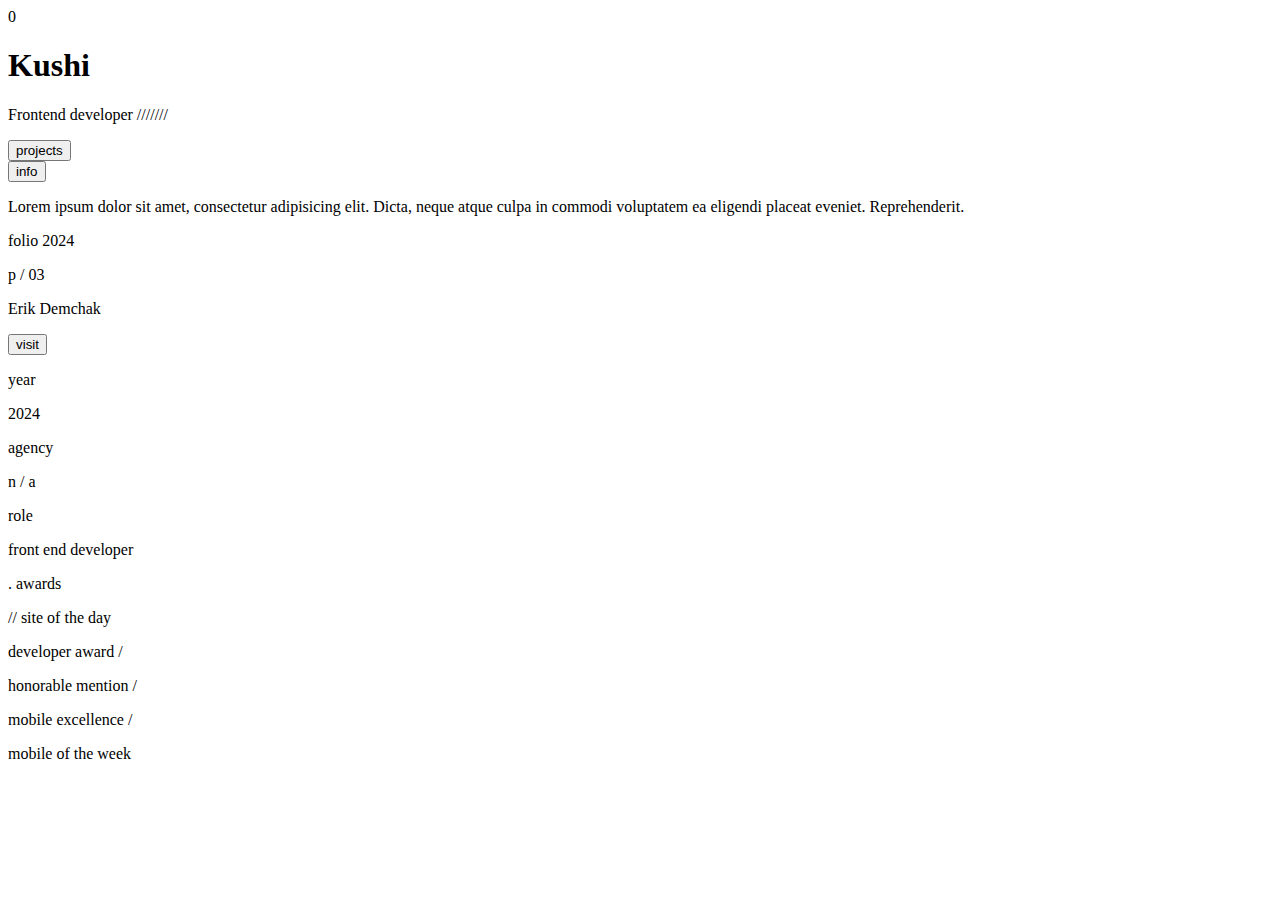
==== index.html @ 0a761c30 "add: html base" ====
<!DOCTYPE html>
<html lang="en">
  <head>
    <meta charset="UTF-8" />
    <meta name="viewport" content="width=device-width, initial-scale=1.0" />
    <title>Document</title>
    <link rel="stylesheet" href="/style.css" />
    <script src="/main.js"></script>
  </head>
  <body>
    <div class="loader">
      <div class="counter">0</div>
    </div>
    <nav>
      <div class="logo-container">
        <div class="logo">
          <h1>Kushi</h1>
        </div>
        <div class="logo-name"><p>Frontend developer ///////</p></div>
      </div>
      <div class="nav-buttons">
        <div class="btn"><button>projects</button></div>
        <div class="btn"><button>info</button></div>
      </div>
    </nav>
    <div class="sub-nav">
      <p class="intro">
        Lorem ipsum dolor sit amet, consectetur adipisicing elit. Dicta, neque
        atque culpa in commodi voluptatem ea eligendi placeat eveniet.
        Reprehenderit.
      </p>
      <p class="primary">folio 2024</p>
    </div>
    <div class="hero-img">
      <div class="mask"></div>
      <div class="mask"></div>
      <div class="mask"></div>
      <div class="mask"></div>
      <div class="mask"></div>
      <div class="mask"></div>
      <div class="mask"></div>
      <div class="mask"></div>
      <div class="mask"></div>
      <div class="mask"></div>
    </div>

    <footer>
      <div class="slide-copy">
        <div class="slide-index"><p>p / 03</p></div>
        <div class="slide-name"><p>Erik Demchak</p></div>
        <button>visit</button>
      </div>
      <div class="slide-info">
        <div class="year">
          <p>year</p>
          <p>2024</p>
        </div>
        <div class="agency">
          <p>agency</p>
          <p>n / a</p>
        </div>
        <div class="role">
          <p>role</p>
          <p>front end developer</p>
        </div>
        <div class="awards">
            <!-- TODO: replace with centered dot -->
          <p><span>.</span> awards</p> 
          <p>// site of the day</p>
          <p>developer award /</p>
          <p>honorable mention /</p>
          <p>mobile excellence /</p>
          <p>mobile of the week</p>
        </div>
      </div>
    </footer>
  </body>
</html>
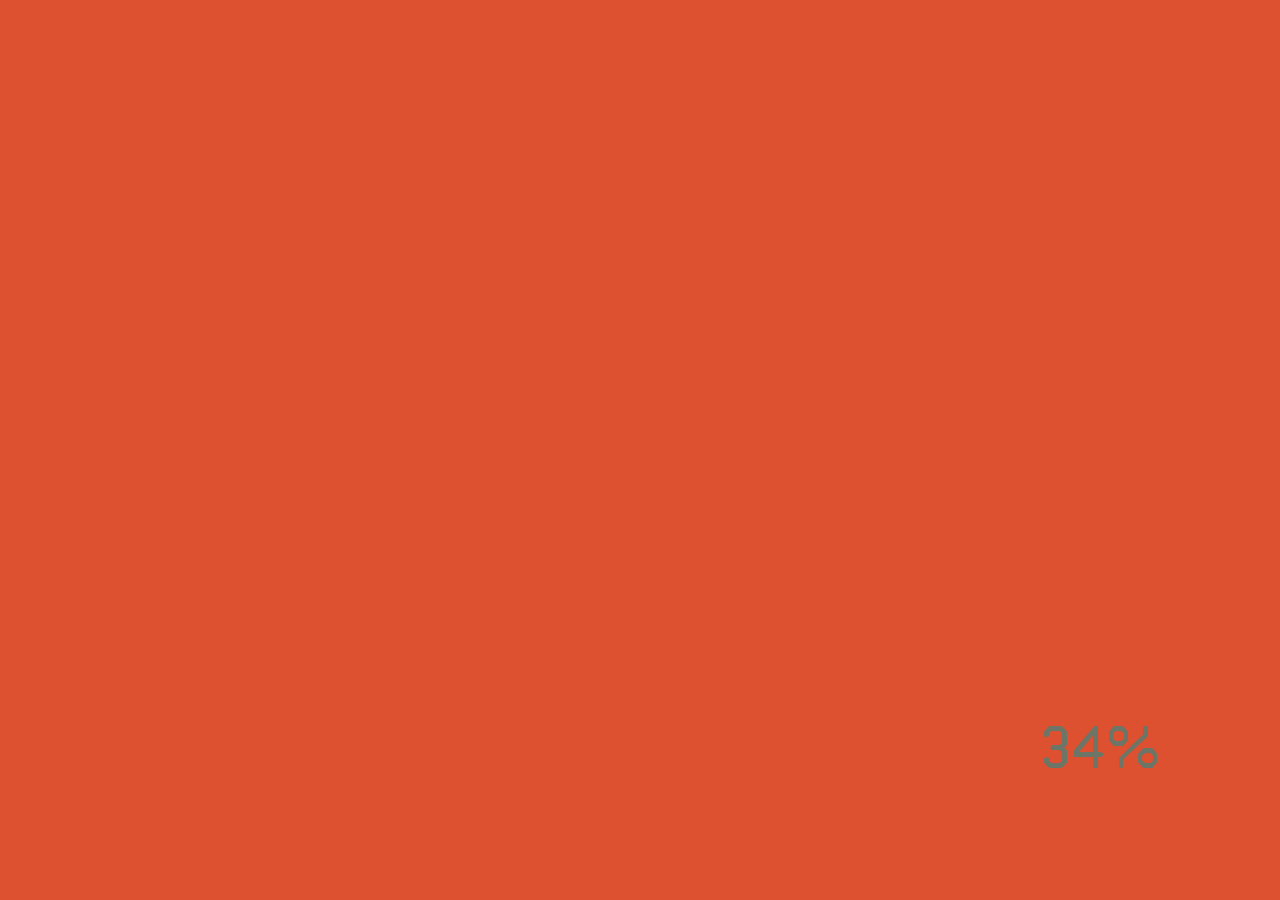
==== commit ee7f6dc3: "add: readme" ====
--- a/index.html
+++ b/index.html
@@ -5,12 +5,17 @@
     <meta name="viewport" content="width=device-width, initial-scale=1.0" />
     <title>Document</title>
     <link rel="stylesheet" href="/style.css" />
-    <script src="/main.js"></script>
+    <script
+      defer
+      src="https://cdnjs.cloudflare.com/ajax/libs/gsap/3.12.5/gsap.min.js"
+    ></script>
+    <script defer src="/main.js"></script>
   </head>
   <body>
     <div class="loader">
       <div class="counter">0</div>
     </div>
+
     <nav>
       <div class="logo-container">
         <div class="logo">
@@ -19,18 +24,26 @@
         <div class="logo-name"><p>Frontend developer ///////</p></div>
       </div>
       <div class="nav-buttons">
-        <div class="btn"><button>projects</button></div>
-        <div class="btn"><button>info</button></div>
+        <div class="btn">
+          <button><span>&middot;</span>projects</button>
+        </div>
+        <div class="btn">
+          <button><span>&middot;</span>info</button>
+        </div>
       </div>
     </nav>
+
     <div class="sub-nav">
-      <p class="intro">
-        Lorem ipsum dolor sit amet, consectetur adipisicing elit. Dicta, neque
-        atque culpa in commodi voluptatem ea eligendi placeat eveniet.
-        Reprehenderit.
-      </p>
-      <p class="primary">folio 2024</p>
+      <div class="wrap">
+        <p class="intro">
+          Lorem ipsum dolor sit amet, consectetur adipisicing elit. Dicta, neque
+          atque culpa in commodi voluptatem ea eligendi placeat eveniet.
+          Reprehenderit.
+        </p>
+        <p class="primary">folio / 2024</p>
+      </div>
     </div>
+
     <div class="hero-img">
       <div class="mask"></div>
       <div class="mask"></div>
@@ -48,7 +61,7 @@
       <div class="slide-copy">
         <div class="slide-index"><p>p / 03</p></div>
         <div class="slide-name"><p>Erik Demchak</p></div>
-        <button>visit</button>
+        <button><span>&middot;</span> visit</button>
       </div>
       <div class="slide-info">
         <div class="year">
@@ -64,8 +77,8 @@
           <p>front end developer</p>
         </div>
         <div class="awards">
-            <!-- TODO: replace with centered dot -->
-          <p><span>.</span> awards</p> 
+          <!-- TODO: replace with centered dot -->
+          <p><span>.</span> awards</p>
           <p>// site of the day</p>
           <p>developer award /</p>
           <p>honorable mention /</p>
--- a/style.css
+++ b/style.css
@@ -0,0 +1,251 @@
+@font-face {
+  font-family: monorama;
+  src: url(/assets/fonts/monorama/Monorama-Regular.woff);
+}
+
+@font-face {
+  font-family: favorit;
+  src: url(/assets/fonts/favorit/FavoritC.woff);
+}
+
+@font-face {
+  font-family: neueG;
+  src: url(/assets/fonts/neue-grotesk/NeueHaasDisplay-Thin.woff);
+}
+
+@font-face {
+  font-family: kimura;
+  src: url(/assets/fonts/kimura/KimuraBold.woff);
+}
+
+:root {
+  --color-bg: #c4ceba;
+  --color-accent: #dd5030;
+  --color-text: #6d7567;
+}
+
+* {
+  margin: 0;
+  padding: 0;
+  box-sizing: border-box;
+}
+
+html,
+body {
+  width: 100vw;
+  height: 100vh;
+  overflow: hidden;
+  font-family: 'Monorama';
+  background-color: var(--color-bg);
+}
+
+p {
+  font-size: 17px;
+  line-height: 1;
+  color: var(--color-text);
+}
+
+nav {
+  display: flex;
+  width: 100%;
+  justify-content: space-between;
+  align-items: center;
+  padding: 2em 4em;
+}
+
+.logo h1 {
+  font-family: kimura;
+  font-size: 80px;
+  color: var(--color-accent);
+}
+
+.nav-buttons {
+  display: flex;
+  align-items: center;
+  gap: 2em;
+}
+
+button {
+  position: relative;
+  background: none;
+  outline: none;
+  border: 1px solid var(--color-text);
+  font-family: monorama;
+  font-size: 17px;
+  border-radius: 0.25em;
+  color: var(--color-text);
+  padding: 0.25em 0.75em;
+  cursor: pointer;
+  overflow: hidden;
+  transition: all 0.3s;
+  z-index: 100;
+}
+
+button span {
+  padding-right: 0.5em;
+}
+
+button:after {
+  content: '';
+  position: absolute;
+  top: 0;
+  left: 0;
+  width: 0%;
+  height: 100%;
+  background: var(--color-text);
+  z-index: -1;
+  transition: all 0.3s;
+}
+
+button:hover {
+  color: var(--color-bg);
+}
+button:hover:after {
+  width: 100%;
+}
+
+.sub-nav {
+  position: relative;
+  width: 100%;
+  padding: 4em;
+  display: flex;
+  justify-content: flex-end;
+}
+
+.sub-nav .wrap {
+  max-width: 1100px;
+  display: flex;
+  align-items: flex-start;
+  justify-content: space-between;
+  gap: 40px;
+  color: var(--color-text);
+}
+
+.sub-nav .wrap p.intro {
+  width: 30%;
+  line-height: 24px;
+}
+
+.sub-nav .wrap p.primary {
+  text-align: right;
+  font-size: 56px;
+  width: 180px;
+  letter-spacing: 0.9px;
+  color: var(--color-accent);
+}
+
+* {
+  /* border: 1px solid black; */
+}
+
+footer {
+  position: absolute;
+  bottom: 0;
+  width: 100%;
+  display: flex;
+  padding: 2em 4em 4em 4em;
+}
+
+footer > div {
+  flex: 1;
+}
+
+.slide-info {
+  display: flex;
+  align-items: flex-start;
+  gap: 2em;
+}
+
+.slide-info > div {
+  flex: 1;
+}
+
+.slide-name p {
+  font-family: neueG;
+  font-weight: 600;
+  font-size: 64px;
+  padding: 0.5em 0 1.5em 0;
+}
+
+.year p:nth-child(1),
+.role p:nth-child(1),
+.agency p:nth-child(1),
+.awards p:nth-child(1) {
+  margin-bottom: 2em;
+}
+
+.hero-img {
+  position: absolute;
+  right: 4em;
+  bottom: 35%;
+  width: 850px;
+  height: 220px;
+}
+
+.mask {
+  position: absolute;
+  width: 850px;
+  height: 220px;
+  background-image: url(/assets/hero.webp);
+  background-repeat: no-repeat;
+  background-position: 50% 50%;
+  background-size: cover;
+}
+
+.loader {
+  position: fixed;
+  top: 0;
+  width: 100%;
+  height: 100%;
+  background: var(--color-accent);
+  color: var(--color-text);
+  z-index: 1000;
+}
+
+.counter {
+  position: fixed;
+  right: 0;
+  bottom: 0;
+  font-size: 60px;
+  padding: 2em;
+}
+
+.mask:nth-child(1) {
+  clip-path: polygon(0% 0%, 0% 0%, 0% 100%, 0% 100%);
+}
+
+.mask:nth-child(2) {
+  clip-path: polygon(10% 0%, 10% 0%, 0% 100%, 0% 100%);
+}
+
+.mask:nth-child(3) {
+  clip-path: polygon(20% 0%, 20% 0%, 0% 100%, 0% 100%);
+}
+
+.mask:nth-child(4) {
+  clip-path: polygon(30% 0%, 30% 0%, 0% 100%, 0% 100%);
+}
+
+.mask:nth-child(5) {
+  clip-path: polygon(40% 0%, 40% 0%, 0% 100%, 0% 100%);
+}
+
+.mask:nth-child(6) {
+  clip-path: polygon(50% 0%, 50% 0%, 0% 100%, 0% 100%);
+}
+
+.mask:nth-child(7) {
+  clip-path: polygon(60% 0%, 60% 0%, 0% 100%, 0% 100%);
+}
+
+.mask:nth-child(8) {
+  clip-path: polygon(70% 0%, 70% 0%, 0% 100%, 0% 100%);
+}
+
+.mask:nth-child(9) {
+  clip-path: polygon(80% 0%, 80% 0%, 0% 100%, 0% 100%);
+}
+
+.mask:nth-child(10) {
+  clip-path: polygon(90% 0%, 90% 0%, 0% 100%, 0% 100%);
+}
